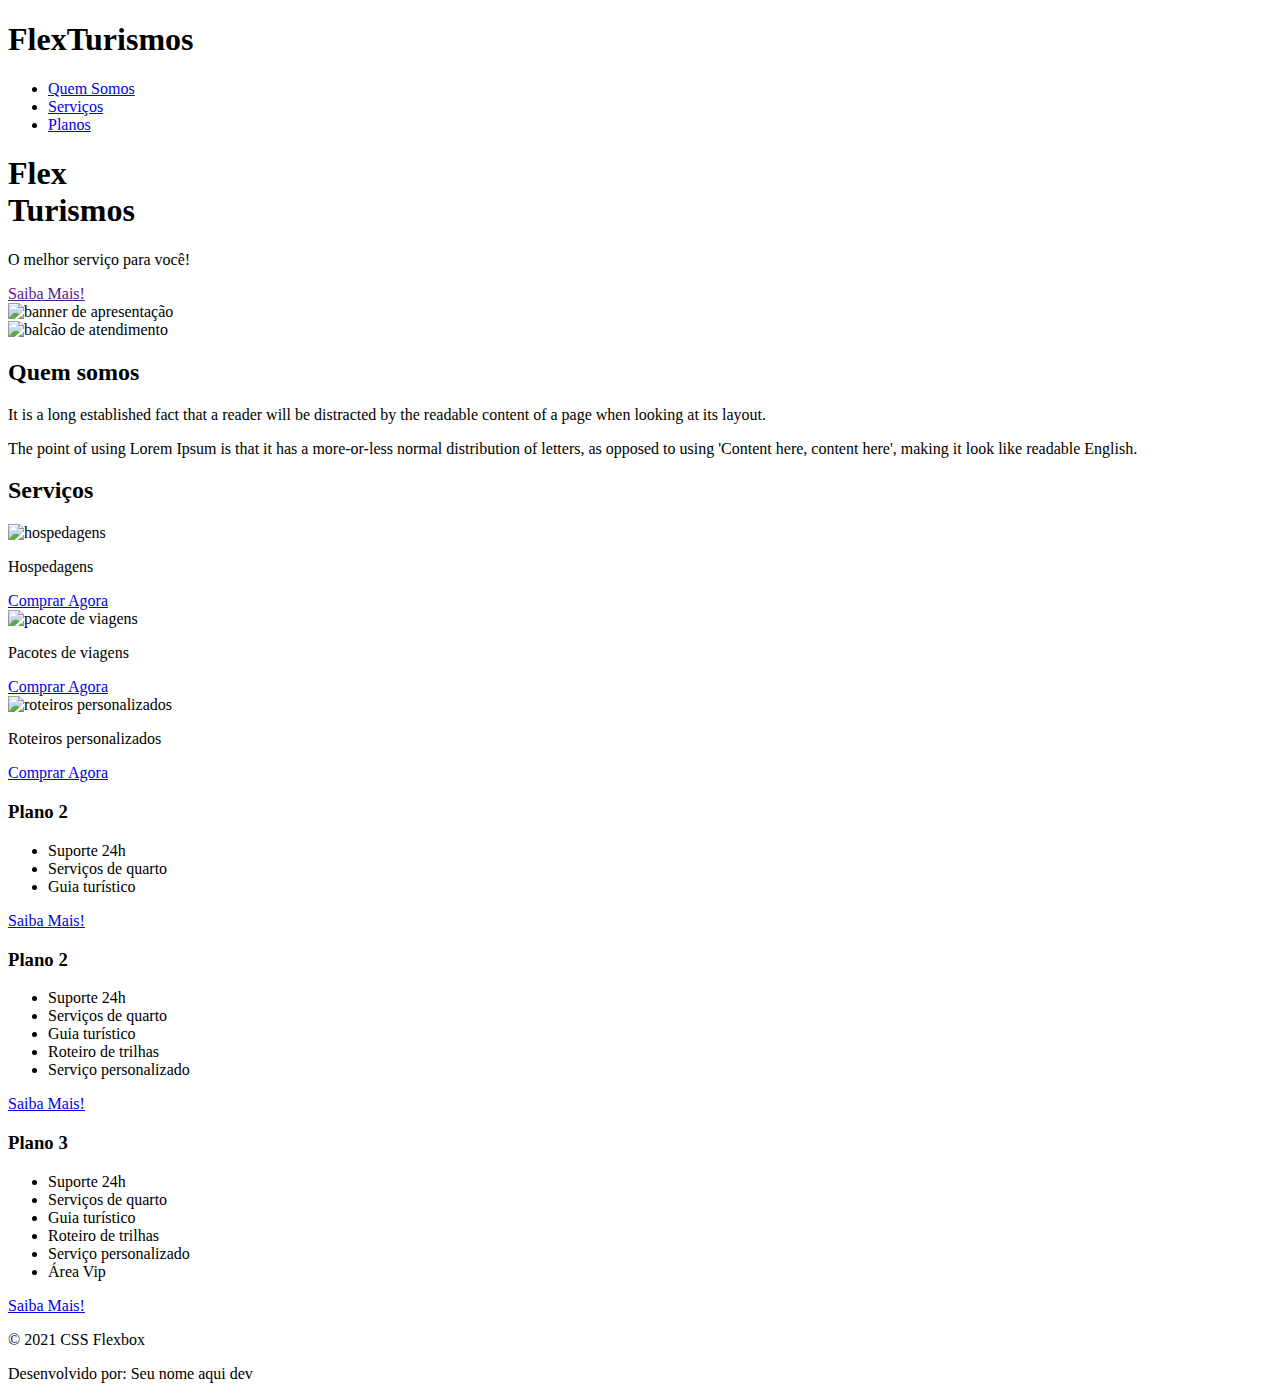
==== Projeto_Integrador/index.html @ 65899e19 "Criando a pasta com as imagens. Criando o arquivo index e a folha de estilo" ====
<!DOCTYPE html>
<html lang="pt-br">
<head>
    <meta charset="UTF-8">
    <meta name="viewport" content="width=device-width, initial-scale=1.0">
    <title>Flex Turismo</title>
    <link rel="stylesheet" href="./style.css">
</head>
<body>
    <header>
        <div class="container">
            <h1 class="item1">FlexTurismos</h1>
            <ul>
                <li><a href="#quem-somos">Quem Somos</a></li>
                <li><a href="#servicos">Serviços</a></li>
                <li><a href="#planos">Planos</a></li>
            </ul>
    </div>
    </header>

    <div>
        <div>
            <h1>Flex <br>Turismos</h1>
            <p>O melhor serviço para você!</p>
            <a href="">Saiba Mais!</a>
        </div>

        <div>
            <div><img src="./images/0-main.png" alt="banner de apresentação"></div>
        </div>
    </div>

    <div>
        <div>
            <img src="./images/1-quem-somos.png" alt="balcão de atendimento">
        </div>

        <div>
            <h2>Quem somos</h2>
            <p>It is a long established fact that a reader will be distracted by the readable content of a page when looking at its layout. </p>
            <p>The point of using Lorem Ipsum is that it has a more-or-less normal distribution of letters, as opposed to using 'Content here, content here', making it look like readable English.</p>
        </div>
    </div>

    <div>
        <div>
            <h2>Serviços</h2>
        </div>

        <div>
            <div>
                <div><img src="./images/icon-2.png" alt="hospedagens"></div>
                <p>Hospedagens</p>
                <a href="#">Comprar Agora</a>
            </div>

            <div>
               <div><img src="./images/icon-1.png" alt="pacote de viagens"></div>
               <p>Pacotes de viagens</p>
               <a href="#">Comprar Agora</a>
            </div>

            <div>
                <div><img src="./images/icon-3.png" alt="roteiros personalizados"></div>
                <p>Roteiros personalizados</p>
                <a href="#">Comprar Agora</a>
            </div>

        </div>
    </div>

    <div>

        <div>
            <h3>Plano 2</h3>
            <ul>
                <li>Suporte 24h</li>
                <li>Serviços de quarto</li>
                <li>Guia turístico</li>
            </ul>
            <a href="#">Saiba Mais!</a>
        </div>

        <div>
            <h3>Plano 2</h3>
            <ul>
                <li>Suporte 24h</li>
                <li>Serviços de quarto</li>
                <li>Guia turístico</li>
                <li>Roteiro de trilhas</li>
                <li>Serviço personalizado</li>
            </ul>
            <a href="#">Saiba Mais!</a>
        </div>

        <div>
            <h3>Plano 3</h3>
            <ul>
                <li>Suporte 24h</li>
                <li>Serviços de quarto</li>
                <li>Guia turístico</li>
                <li>Roteiro de trilhas</li>
                <li>Serviço personalizado</li>
                <li>Área Vip</li>
            </ul>
            <a href="#">Saiba Mais!</a>
        </div>
    </div>

    <footer>
        <p>&copy; 2021 CSS Flexbox</p>
        <p>Desenvolvido por: Seu nome aqui dev</p>
    </footer>
</body>
</html>
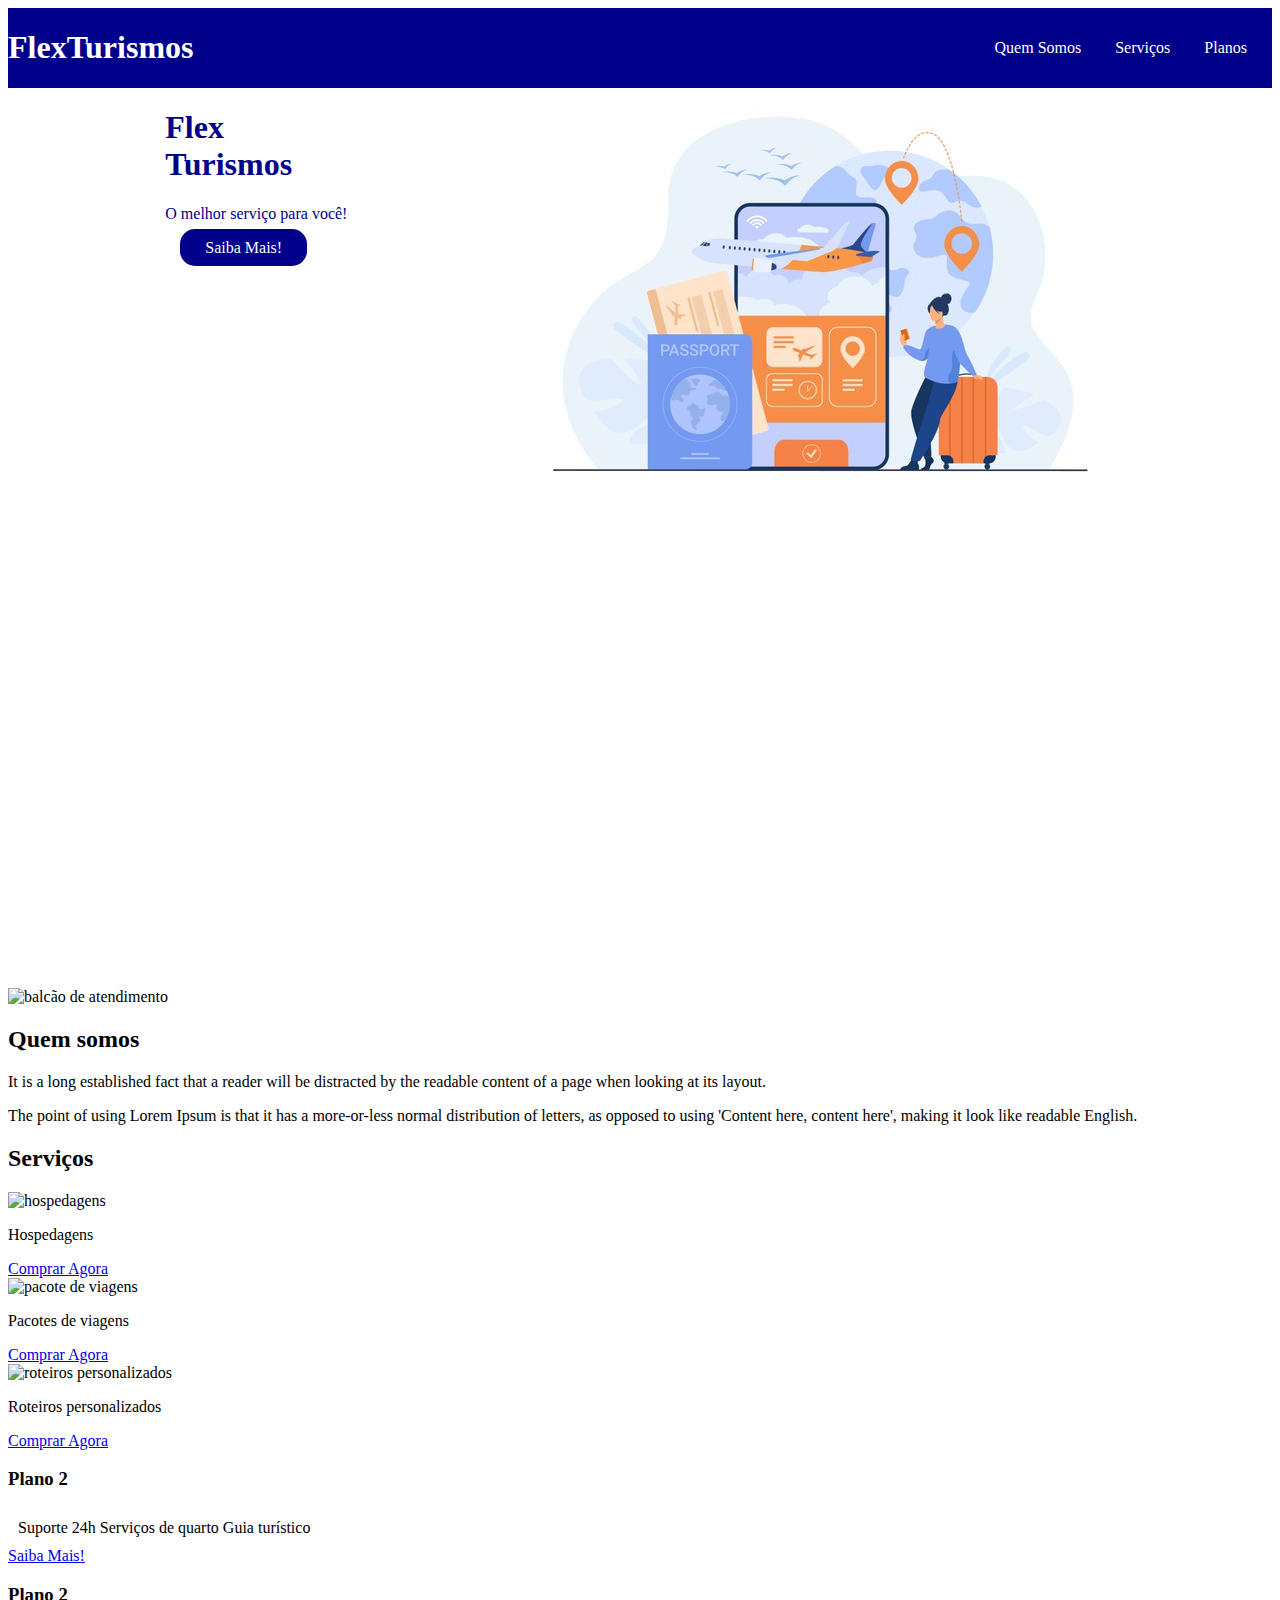
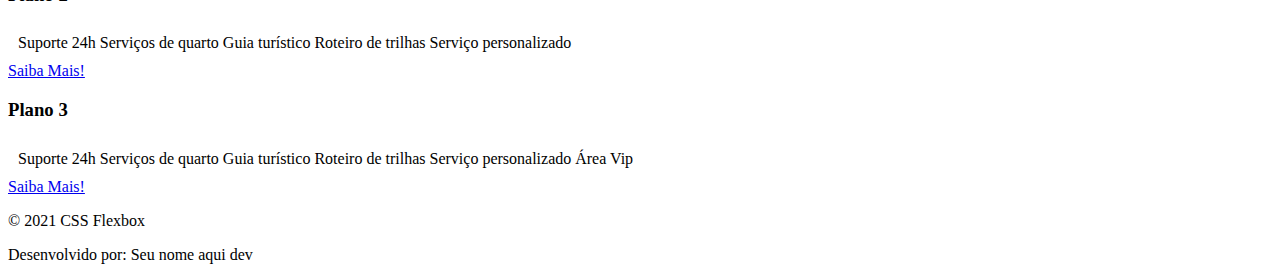
==== commit 52dc55e5: "Adicionando novos conteúdos na página" ====
--- a/Projeto_Integrador/index.html
+++ b/Projeto_Integrador/index.html
@@ -4,12 +4,12 @@
     <meta charset="UTF-8">
     <meta name="viewport" content="width=device-width, initial-scale=1.0">
     <title>Flex Turismo</title>
-    <link rel="stylesheet" href="./style.css">
+    <link rel="stylesheet" href="CSS/Estilo.css">
 </head>
 <body>
     <header>
-        <div class="container">
-            <h1 class="item1">FlexTurismos</h1>
+        <div class="container1">
+            <h1>FlexTurismos</h1>
             <ul>
                 <li><a href="#quem-somos">Quem Somos</a></li>
                 <li><a href="#servicos">Serviços</a></li>
@@ -18,21 +18,21 @@
     </div>
     </header>
 
-    <div>
+    <div class="container2">
         <div>
-            <h1>Flex <br>Turismos</h1>
+            <div><h1>Flex <br>Turismos</h1></div>
             <p>O melhor serviço para você!</p>
-            <a href="">Saiba Mais!</a>
+            <a class="botao" href="#">Saiba Mais!</a>
         </div>
 
         <div>
-            <div><img src="./images/0-main.png" alt="banner de apresentação"></div>
+            <div><img src="IMG/0-main.png" alt="banner de apresentação"></div>
         </div>
     </div>
 
-    <div>
+    <div class="container3">
         <div>
-            <img src="./images/1-quem-somos.png" alt="balcão de atendimento">
+            <img src="img/1-quem-somos.png" alt="balcão de atendimento">
         </div>
 
         <div>
--- a/Projeto_Integrador/CSS/Estilo.css
+++ b/Projeto_Integrador/CSS/Estilo.css
@@ -0,0 +1,48 @@
+*{
+   
+    padding:0;
+}
+ul {
+    margin:0;
+    padding:10px;
+    list-style: none;
+}
+ul li{
+    display: inline;
+}
+ul li a{
+    color:#fff;
+    text-decoration:none;
+    padding:15px;
+    text-align: center;
+}
+
+.container1{
+    margin:auto;
+    background-color: darkblue;
+    color:#fff;
+    display:flex;
+    justify-content: space-between;
+    align-items: center;
+}
+.item1{
+    flex-grow: 1;
+}
+
+.container2{
+    
+    display:flex;
+    justify-content: space-evenly;
+    width: 100vw;
+    height: 100vh;
+    color:darkblue
+
+}
+.botao{
+    border-radius: 15px;
+    background-color: darkblue;
+    color:#fff;
+    text-decoration:none;
+    padding:10px 25px 10px 25px;
+    margin:15px;
+}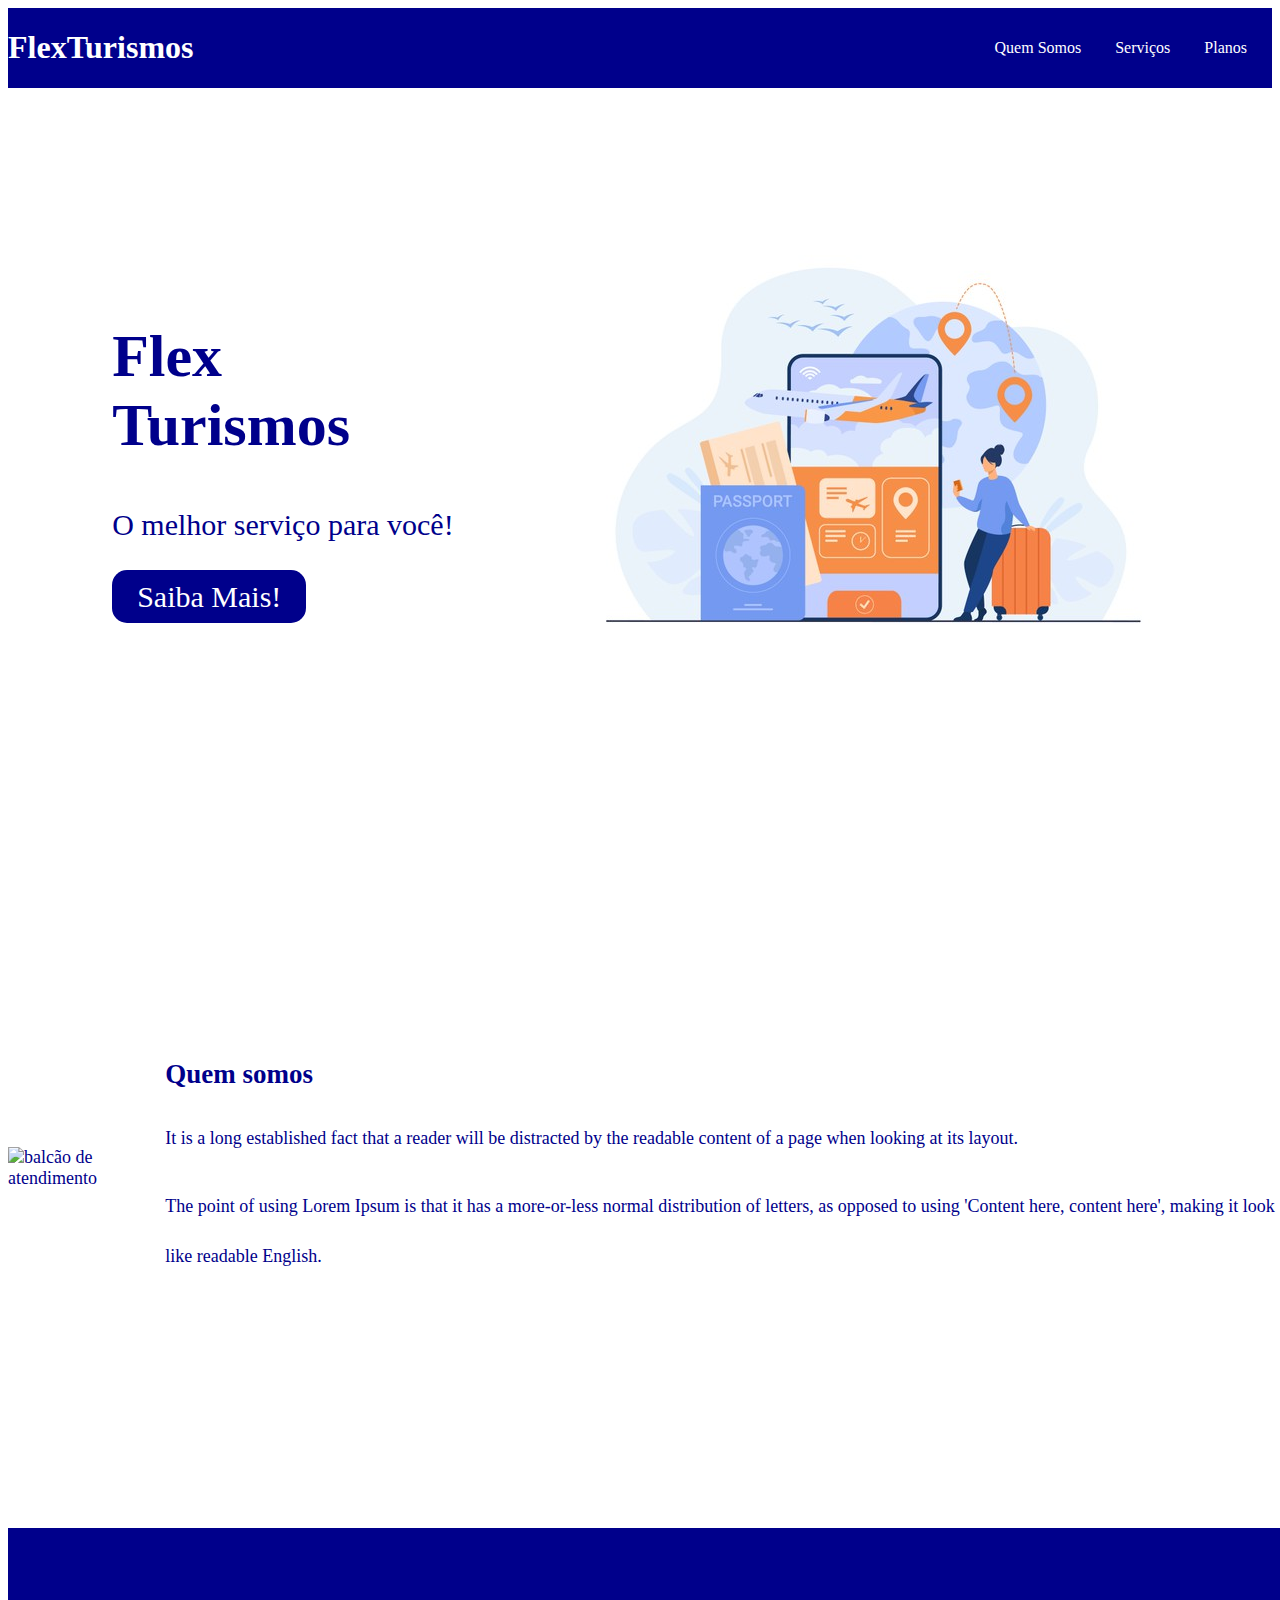
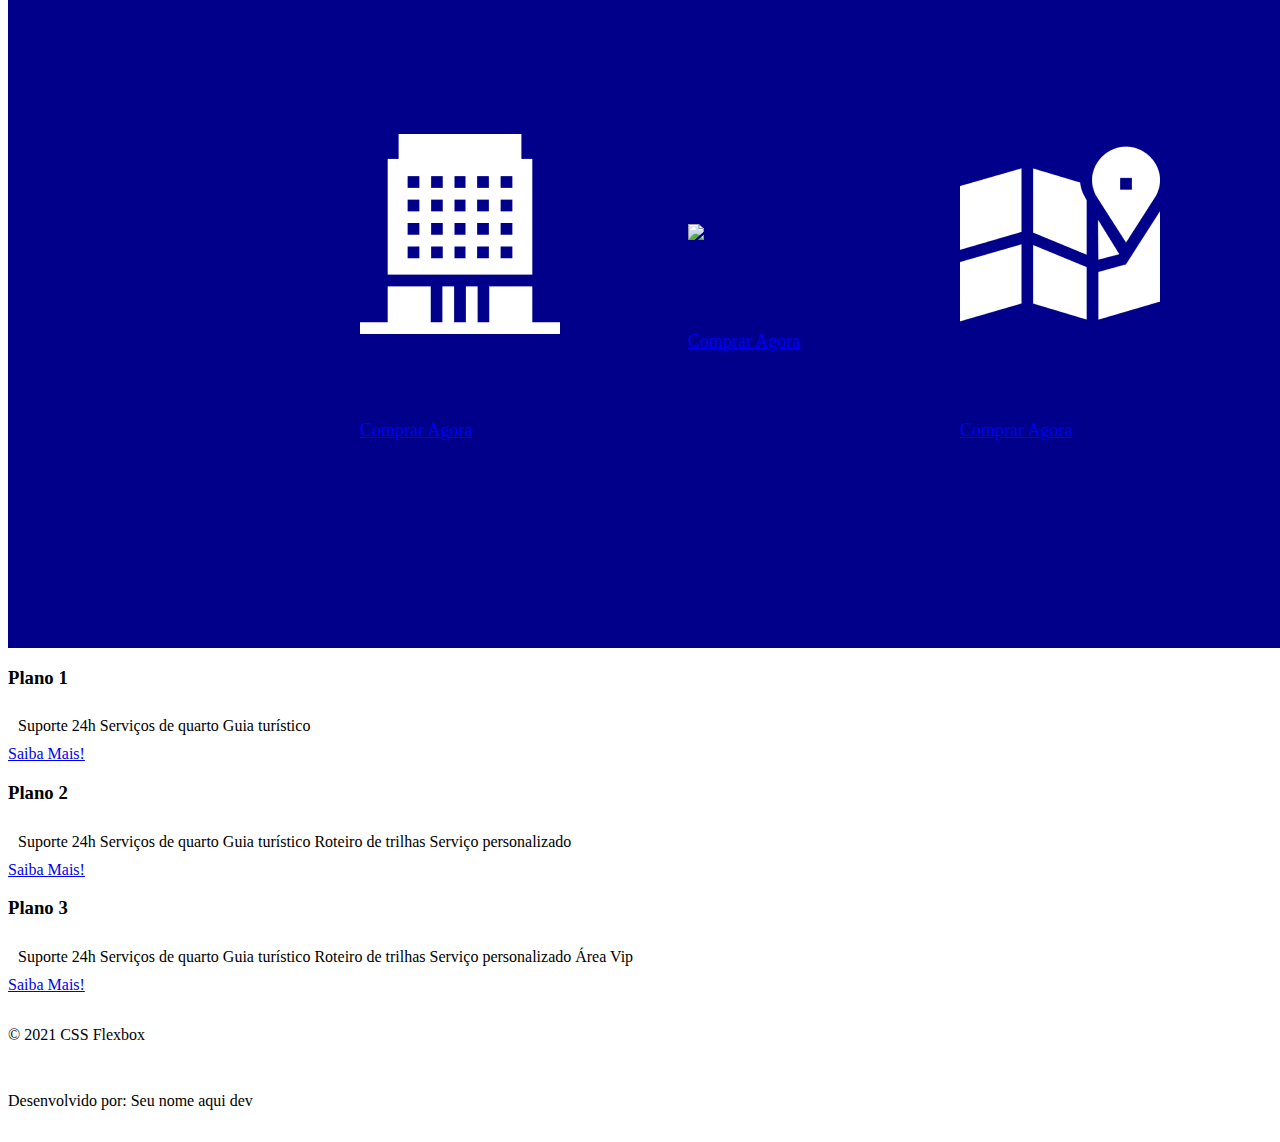
==== commit fb1fd5b5: "Adicionando novos conteúdos na página" ====
--- a/Projeto_Integrador/index.html
+++ b/Projeto_Integrador/index.html
@@ -24,10 +24,10 @@
             <p>O melhor serviço para você!</p>
             <a class="botao" href="#">Saiba Mais!</a>
         </div>
-
         <div>
-            <div><img src="IMG/0-main.png" alt="banner de apresentação"></div>
+            <img src="IMG/0-main.png" alt="banner de apresentação">
         </div>
+        
     </div>
 
     <div class="container3">
@@ -42,26 +42,25 @@
         </div>
     </div>
 
-    <div>
+    <div class="container4">
         <div>
             <h2>Serviços</h2>
         </div>
 
         <div>
-            <div>
-                <div><img src="./images/icon-2.png" alt="hospedagens"></div>
+            <div><img src="IMG/icon-2.png" alt="hospedagens"></div>
                 <p>Hospedagens</p>
-                <a href="#">Comprar Agora</a>
-            </div>
+                <a class="servir" href="#">Comprar Agora</a>
+        </div>
 
             <div>
-               <div><img src="./images/icon-1.png" alt="pacote de viagens"></div>
+               <div><img src="img/icon-1.png" alt="pacote de viagens"></div>
                <p>Pacotes de viagens</p>
                <a href="#">Comprar Agora</a>
             </div>
 
             <div>
-                <div><img src="./images/icon-3.png" alt="roteiros personalizados"></div>
+                <div><img src="IMG/icon-3.png" alt="roteiros personalizados"></div>
                 <p>Roteiros personalizados</p>
                 <a href="#">Comprar Agora</a>
             </div>
@@ -72,7 +71,7 @@
     <div>
 
         <div>
-            <h3>Plano 2</h3>
+            <h3>Plano 1</h3>
             <ul>
                 <li>Suporte 24h</li>
                 <li>Serviços de quarto</li>
--- a/Projeto_Integrador/CSS/Estilo.css
+++ b/Projeto_Integrador/CSS/Estilo.css
@@ -34,8 +34,34 @@
     display:flex;
     justify-content: space-evenly;
     width: 100vw;
-    height: 100vh;
-    color:darkblue
+    height: 80vh;
+    color:darkblue;
+    align-items: center;
+    font-size: 30px;
+
+}
+.container3{
+    
+    display:flex;
+    
+    justify-content: space-evenly;
+    width: 100vw;
+    height: 80vh;
+    color:darkblue;
+    align-items: center;
+    font-size: 18px;
+
+}
+.container4{
+    
+    display:flex;
+    background-color: darkblue;
+    justify-content: space-evenly;
+    width: 100vw;
+    height: 80vh;
+    color:darkblue;
+    align-items: center;
+    font-size: 18px;
 
 }
 .botao{
@@ -44,5 +70,17 @@
     color:#fff;
     text-decoration:none;
     padding:10px 25px 10px 25px;
-    margin:15px;
+
+    
+}
+p{
+    line-height:50px;
+}
+
+ ul li a .servir{
+    font-size: 150px;
+}
+div img{
+    display: block;
+    width: 100%;
 }